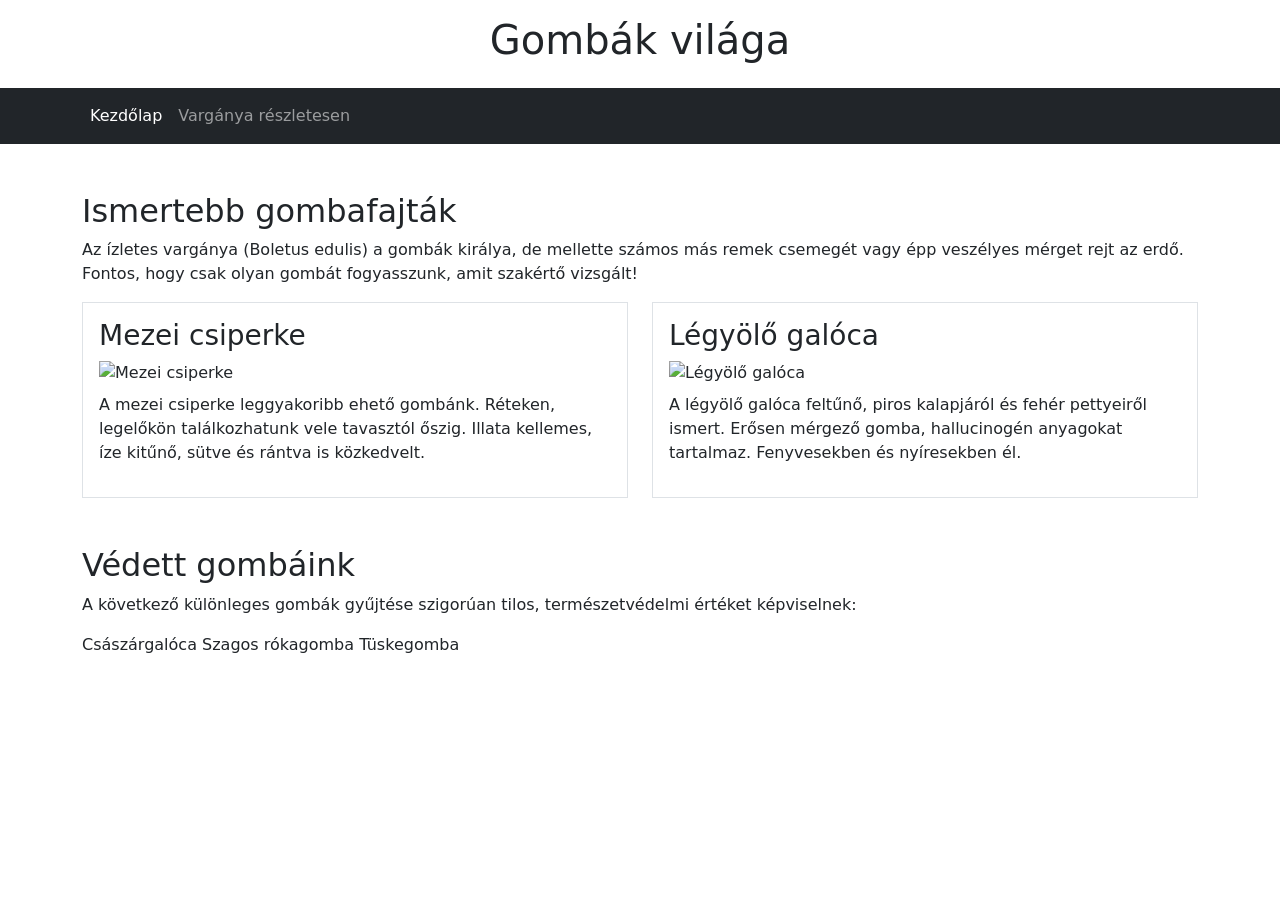
==== gomba/index.html @ 6f8a0759 "Puted in" ====
<!DOCTYPE html>
<html>
<head>
    <meta name="viewport" content="width=device-width, initial-scale=1.0">
    <link href="https://cdn.jsdelivr.net/npm/bootstrap@5.3.0/dist/css/bootstrap.min.css" rel="stylesheet">
    </head>
<body>

    <header class="container-fluid text-center d-flex align-items-center justify-content-center">
        <h1 class="p-3 rounded">Gombák világa</h1>
    </header>

    <nav class="navbar navbar-expand-lg navbar-dark bg-dark">
        <div class="container">
            <div class="navbar-nav">
                <a class="nav-link active" href="index.html">Kezdőlap</a>
                <a class="nav-link" href="varganya.html">Vargánya részletesen</a>
                </div>
        </div>
    </nav>

    <main class="container my-5">
        <section>
            <h2>Ismertebb gombafajták</h2>
            <p>Az ízletes vargánya (Boletus edulis) a gombák királya, de mellette számos más remek csemegét vagy épp veszélyes mérget rejt az erdő. Fontos, hogy csak olyan gombát fogyasszunk, amit szakértő vizsgált!</p>
            
            <div class="row g-4">
                
                <div class="col-md-6 col-lg-6">
                    <div class="p-3 border h-100">
                        <h3>Mezei csiperke</h3>
                        <img src="img/csiperke.jpg" alt="Mezei csiperke">
                        <p class="mt-2">A mezei csiperke leggyakoribb ehető gombánk. Réteken, legelőkön találkozhatunk vele tavasztól őszig. Illata kellemes, íze kitűnő, sütve és rántva is közkedvelt.</p>
                    </div>
                </div>

                <div class="col-md-6 col-lg-6">
                    <div class="p-3 border h-100">
                        <h3>Légyölő galóca</h3>
                        <img src="img/galoca.jpg" alt="Légyölő galóca">
                        <p class="mt-2">A légyölő galóca feltűnő, piros kalapjáról és fehér pettyeiről ismert. Erősen mérgező gomba, hallucinogén anyagokat tartalmaz. Fenyvesekben és nyíresekben él.</p>
                    </div>
                </div>

            </div>
        </section>

        <section class="mt-5">
            <h2>Védett gombáink</h2>
            <p>A következő különleges gombák gyűjtése szigorúan tilos, természetvédelmi értéket képviselnek:</p>
            Császárgalóca
            Szagos rókagomba
            Tüskegomba
        </section>
    </main>

</body>
</html>
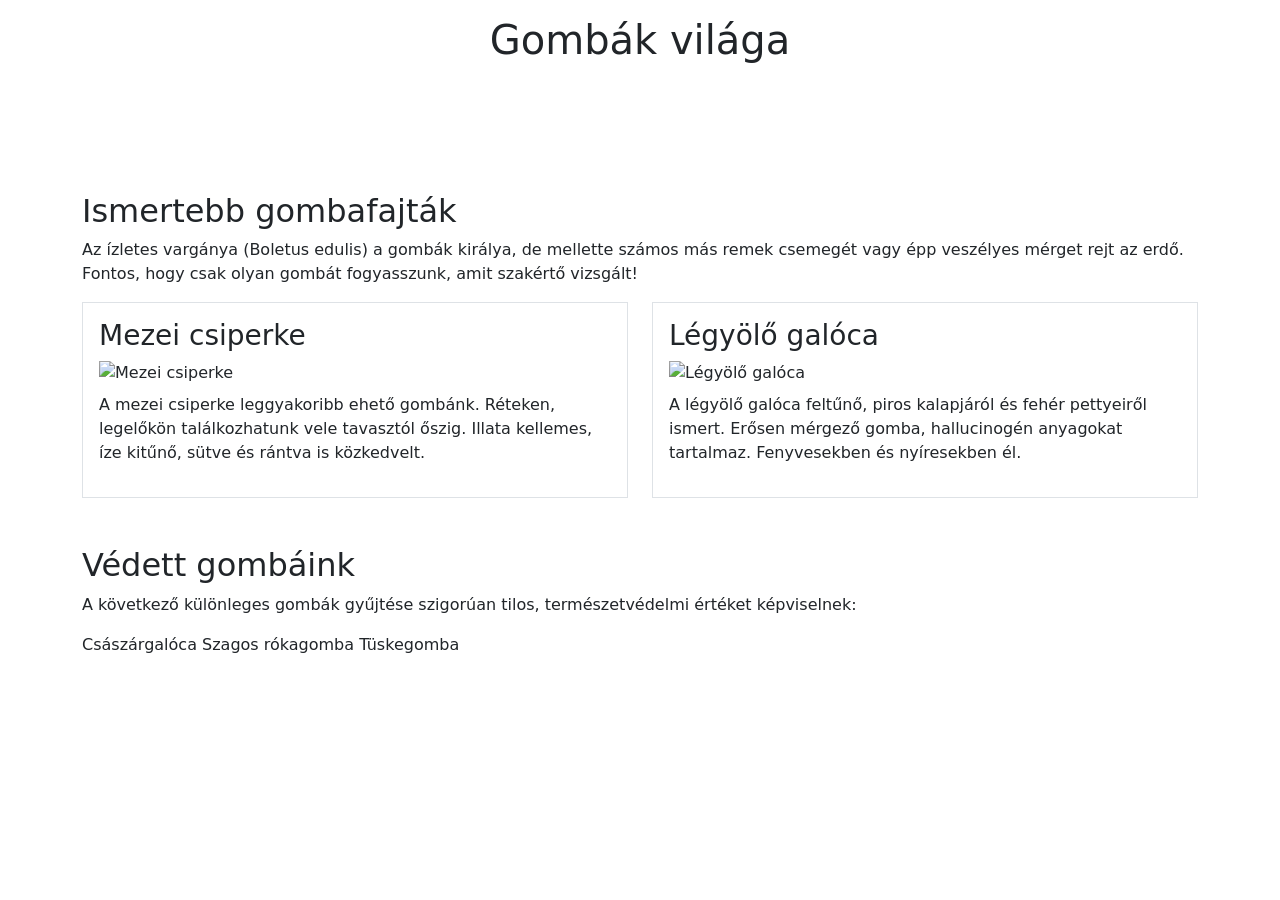
==== commit 8aa3e3c4: "1-6" ====
--- a/gomba/index.html
+++ b/gomba/index.html
@@ -1,8 +1,10 @@
 <!DOCTYPE html>
-<html>
 <head>
+    <meta charset="utf-8">
     <meta name="viewport" content="width=device-width, initial-scale=1.0">
+    <title>Gombák világa</title>
     <link href="https://cdn.jsdelivr.net/npm/bootstrap@5.3.0/dist/css/bootstrap.min.css" rel="stylesheet">
+    <link href="css/style.css" rel="stylesheet">
     </head>
 <body>
 
@@ -10,11 +12,12 @@
         <h1 class="p-3 rounded">Gombák világa</h1>
     </header>
 
-    <nav class="navbar navbar-expand-lg navbar-dark bg-dark">
+    <nav class="navbar navbar-expand-lg navbar-dark nav-custom">
         <div class="container">
             <div class="navbar-nav">
                 <a class="nav-link active" href="index.html">Kezdőlap</a>
                 <a class="nav-link" href="varganya.html">Vargánya részletesen</a>
+                <a class="nav-link" href="http://gombanet.hu" target="_blank" rel="noopener noreferrer">Magyar Mikológiai Társaság</a>
                 </div>
         </div>
     </nav>
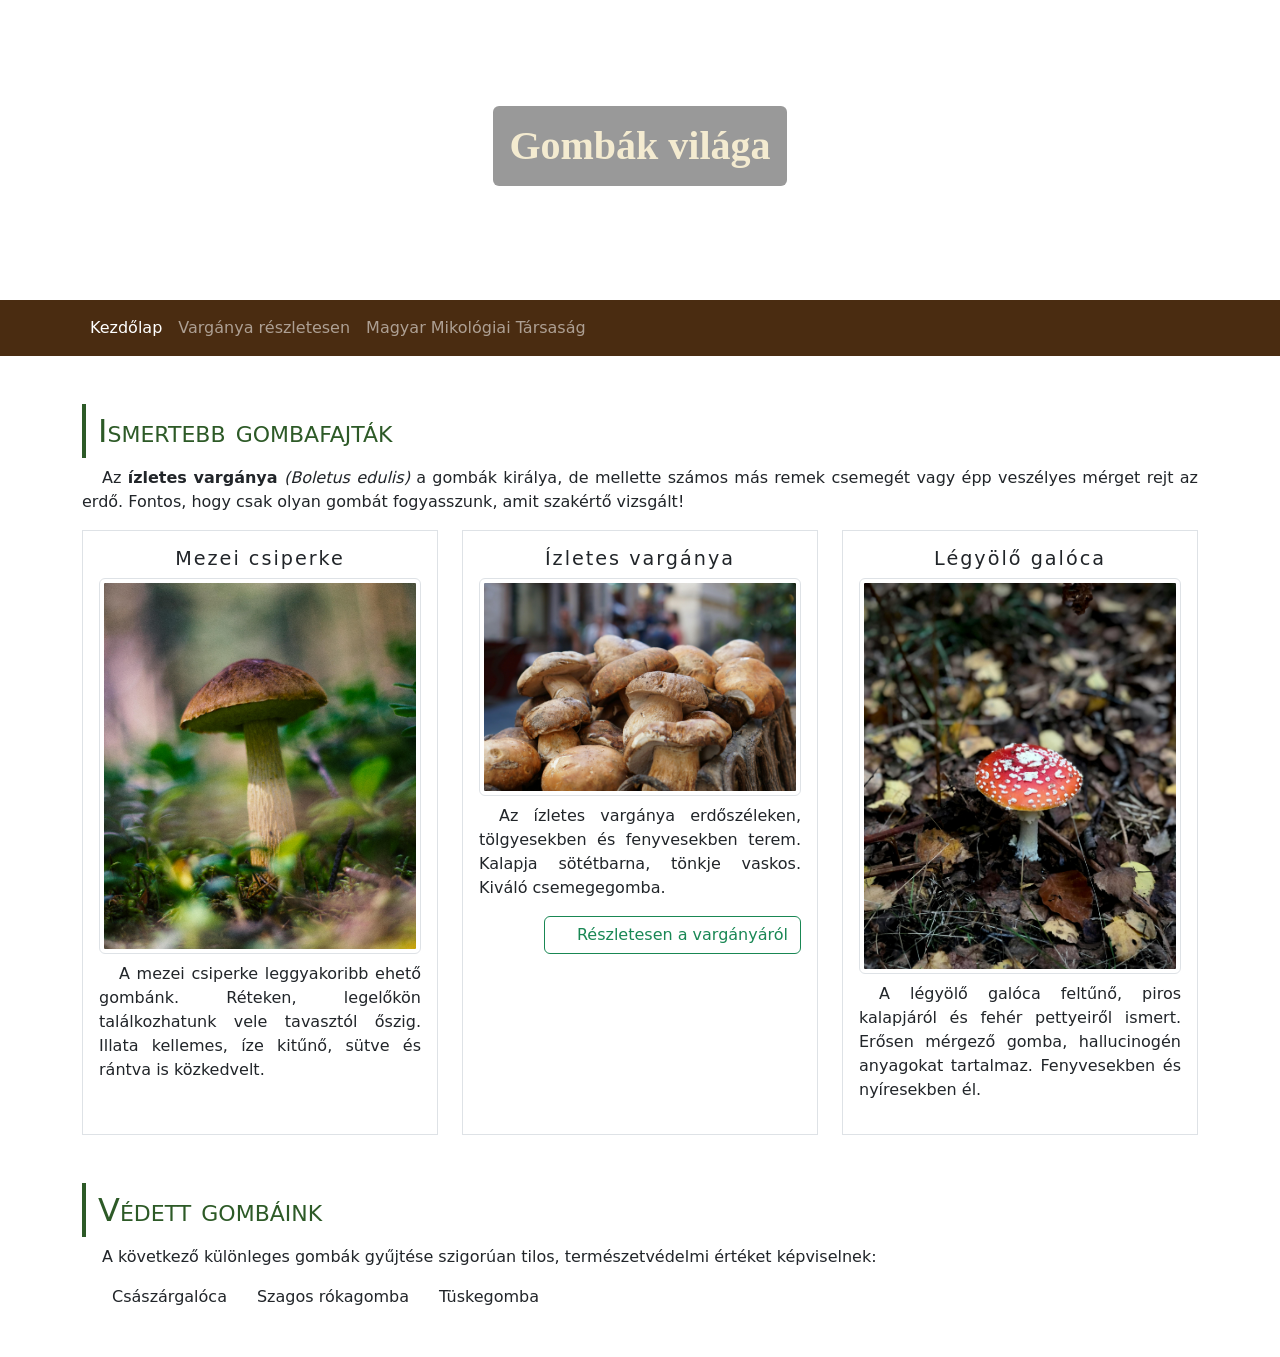
==== commit caa764b1: "index html the rest" ====
--- a/gomba/index.html
+++ b/gomba/index.html
@@ -1,4 +1,5 @@
 <!DOCTYPE html>
+<html lang="hu">
 <head>
     <meta charset="utf-8">
     <meta name="viewport" content="width=device-width, initial-scale=1.0">
@@ -25,22 +26,31 @@
     <main class="container my-5">
         <section>
             <h2>Ismertebb gombafajták</h2>
-            <p>Az ízletes vargánya (Boletus edulis) a gombák királya, de mellette számos más remek csemegét vagy épp veszélyes mérget rejt az erdő. Fontos, hogy csak olyan gombát fogyasszunk, amit szakértő vizsgált!</p>
+            <p>Az <strong>ízletes vargánya</strong> <em>(Boletus edulis)</em> a gombák királya, de mellette számos más remek csemegét vagy épp veszélyes mérget rejt az erdő. Fontos, hogy csak olyan gombát fogyasszunk, amit szakértő vizsgált!</p>
             
             <div class="row g-4">
                 
-                <div class="col-md-6 col-lg-6">
+                <div class="col-md-6 col-lg-4">
                     <div class="p-3 border h-100">
                         <h3>Mezei csiperke</h3>
-                        <img src="img/csiperke.jpg" alt="Mezei csiperke">
+                        <img src="kepek/csiperke.jpg" class="img-fluid img-thumbnail" alt="Mezei csiperke">
                         <p class="mt-2">A mezei csiperke leggyakoribb ehető gombánk. Réteken, legelőkön találkozhatunk vele tavasztól őszig. Illata kellemes, íze kitűnő, sütve és rántva is közkedvelt.</p>
                     </div>
                 </div>
 
-                <div class="col-md-6 col-lg-6">
+                <div class="col-md-6 col-lg-4">
+                    <div class="p-3 border h-100">
+                        <h3>Ízletes vargánya</h3>
+                        <img src="kepek/varganya.jpg" class="img-fluid img-thumbnail" alt="Ízletes vargánya">
+                        <p class="mt-2">Az ízletes vargánya erdőszéleken, tölgyesekben és fenyvesekben terem. Kalapja sötétbarna, tönkje vaskos. Kiváló csemegegomba.</p>
+                        <p class="text-end"><a href="varganya.html" class="btn btn-outline-success">Részletesen a vargányáról</a></p>
+                    </div>
+                </div>
+
+                <div class="col-md-6 col-lg-4">
                     <div class="p-3 border h-100">
                         <h3>Légyölő galóca</h3>
-                        <img src="img/galoca.jpg" alt="Légyölő galóca">
+                        <img src="kepek/galoca.jpg" class="img-fluid img-thumbnail" alt="Légyölő galóca">
                         <p class="mt-2">A légyölő galóca feltűnő, piros kalapjáról és fehér pettyeiről ismert. Erősen mérgező gomba, hallucinogén anyagokat tartalmaz. Fenyvesekben és nyíresekben él.</p>
                     </div>
                 </div>
@@ -51,9 +61,12 @@
         <section class="mt-5">
             <h2>Védett gombáink</h2>
             <p>A következő különleges gombák gyűjtése szigorúan tilos, természetvédelmi értéket képviselnek:</p>
-            Császárgalóca
-            Szagos rókagomba
-            Tüskegomba
+            <ul class="protected-list">
+                <li>Császárgalóca</li>
+                <li>Szagos rókagomba</li>
+                <li>Tüskegomba</li>
+            </ul>
+            <div class="clearfix"></div>
         </section>
     </main>
 
--- a/gomba/css/style.css
+++ b/gomba/css/style.css
@@ -0,0 +1,51 @@
+header {
+    height: 300px;
+    background-image: url('../kepek/erdohatter.jpg');
+    background-size: cover;
+    background-position: center;
+    background-repeat: no-repeat;
+}
+
+header h1 {
+    background-color: rgba(0, 0, 0, 0.4);
+    font-family: Georgia, serif;
+    color: #f4ebd0;
+    font-weight: 700;
+}
+
+.nav-custom {
+    background-color: #4a2c11 !important;
+}
+
+h2 {
+    color: #2d5a27;
+    border-left: 4px solid #2d5a27;
+    font-variant: small-caps;
+    padding: 8px 12px;
+}
+
+h3 {
+    text-align: center;
+    font-size: 1.2em;
+    letter-spacing: 2px;
+}
+
+p {
+    text-align: justify;
+    text-indent: 20px;
+}
+
+.protected-list {
+    padding-left: 0;
+    margin-top: 0;
+}
+
+.protected-list li {
+    float: left;
+    margin-left: 30px;
+    list-style: none;
+}
+
+table tr:first-child {
+    text-transform: uppercase;
+}
